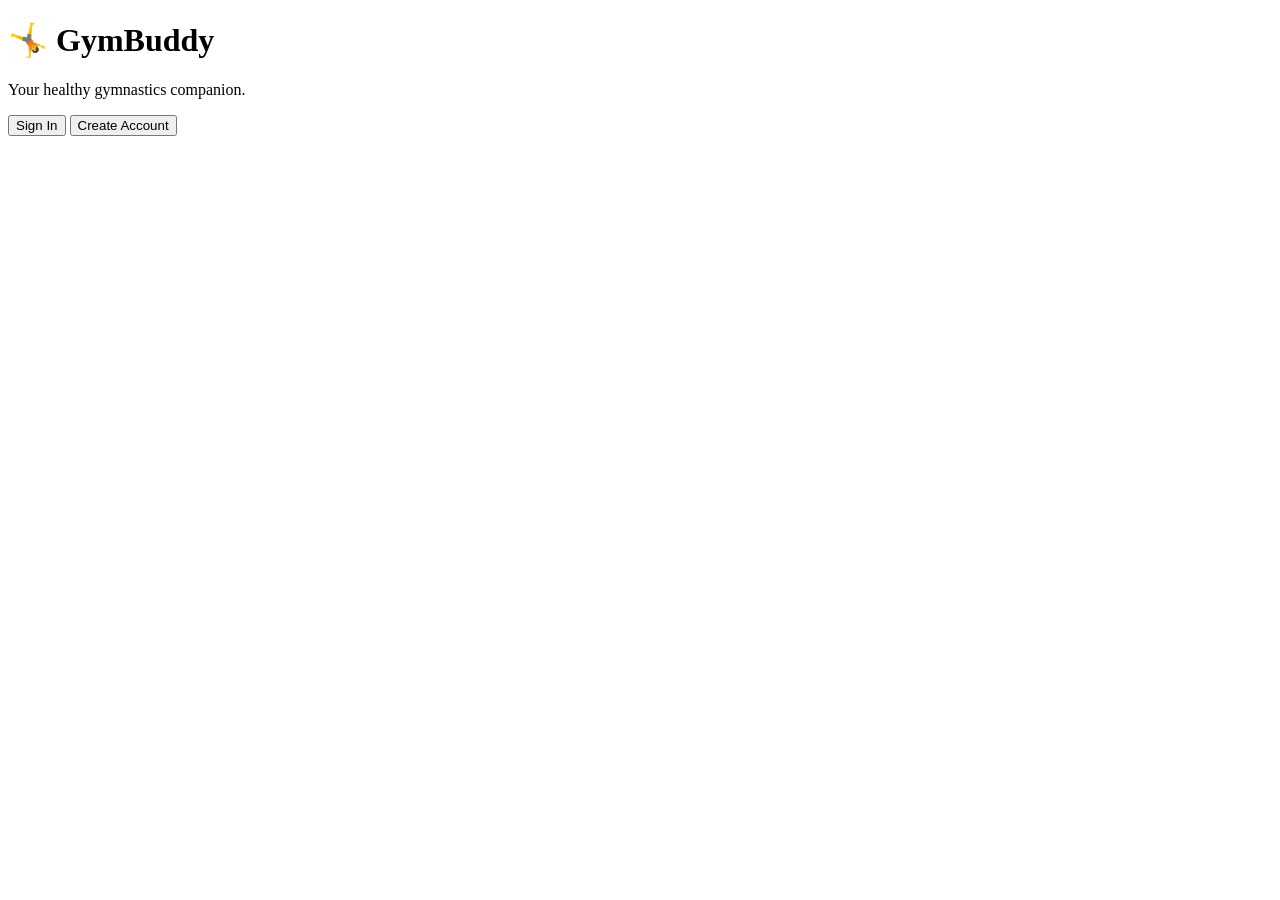
==== index.html @ 78ee676d "Add initial HTML structure for GymBuddy" ====
<!DOCTYPE html>
<html lang="en">
<head>
    <meta charset="UTF-8">
    <meta name="viewport" content="width=device-width, initial-scale=1.0">
    <title>GymBuddy</title>
    <link rel="stylesheet" href="style.css">
</head>
<body>

    <h1>🤸 GymBuddy</h1>

    <p>Your healthy gymnastics companion.</p>

    <button>Sign In</button>
    <button>Create Account</button>

</body>
</html>
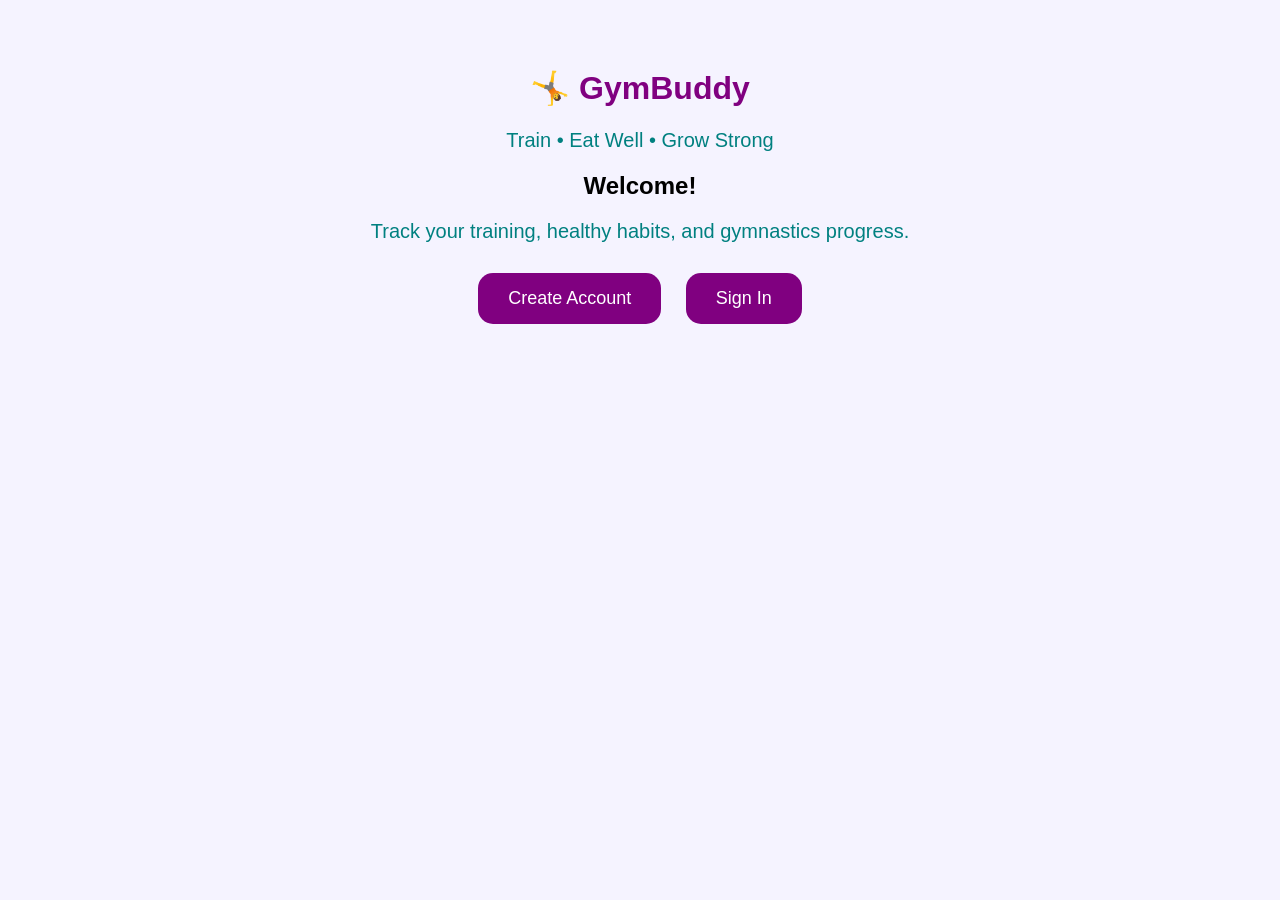
==== commit 26f9afbf: "Enhance index.html with header and main content Added header and main sections with welcome message " ====
--- a/index.html
+++ b/index.html
@@ -1,19 +1,27 @@
 <!DOCTYPE html>
 <html lang="en">
 <head>
-    <meta charset="UTF-8">
-    <meta name="viewport" content="width=device-width, initial-scale=1.0">
-    <title>GymBuddy</title>
-    <link rel="stylesheet" href="style.css">
+  <meta charset="UTF-8">
+  <meta name="viewport" content="width=device-width, initial-scale=1.0">
+  <title>GymBuddy</title>
+  <link rel="stylesheet" href="style.css">
 </head>
 <body>
 
+  <header>
     <h1>🤸 GymBuddy</h1>
+    <p>Train • Eat Well • Grow Strong</p>
+  </header>
 
-    <p>Your healthy gymnastics companion.</p>
+  <main>
+    <div class="card">
+      <h2>Welcome!</h2>
+      <p>Track your training, healthy habits, and gymnastics progress.</p>
 
-    <button>Sign In</button>
-    <button>Create Account</button>
+      <button>Create Account</button>
+      <button>Sign In</button>
+    </div>
+  </main>
 
 </body>
 </html>
--- a/style.css
+++ b/style.css
@@ -0,0 +1,30 @@
+body {
+    background: #f5f3ff;
+    font-family: Arial, sans-serif;
+    text-align: center;
+    padding: 40px;
+}
+
+h1 {
+    color: purple;
+}
+
+p {
+    color: teal;
+    font-size: 20px;
+}
+
+button {
+    background: purple;
+    color: white;
+    border: none;
+    padding: 15px 30px;
+    margin: 10px;
+    border-radius: 15px;
+    font-size: 18px;
+    cursor: pointer;
+}
+
+button:hover {
+    background: teal;
+}
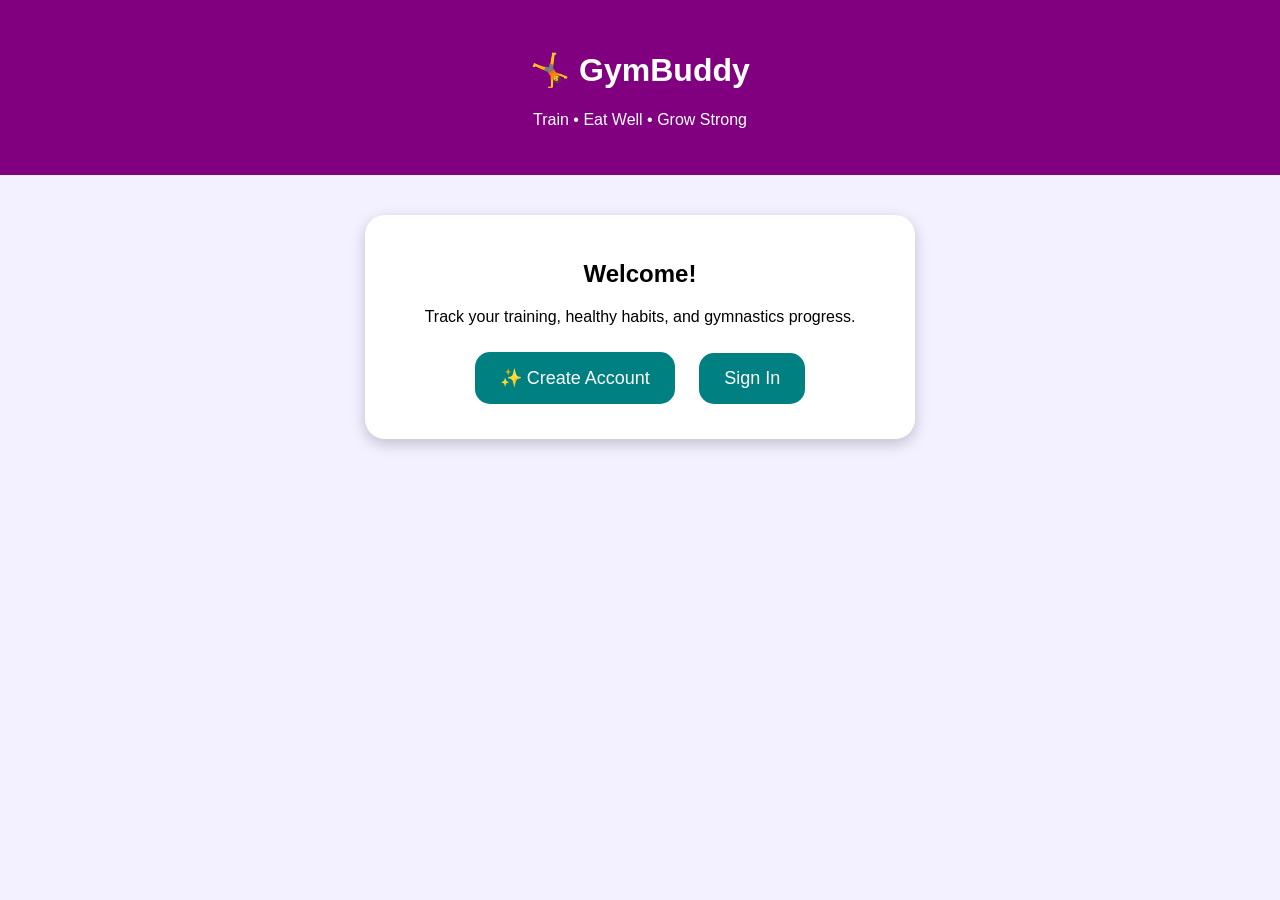
==== commit 5aad86bc: "Update 'Create Account' button with onclick event" ====
--- a/index.html
+++ b/index.html
@@ -18,7 +18,9 @@
       <h2>Welcome!</h2>
       <p>Track your training, healthy habits, and gymnastics progress.</p>
 
-      <button>Create Account</button>
+      <button onclick="location.href='choose-account.html'">
+✨ Create Account
+</button>
       <button>Sign In</button>
     </div>
   </main>
--- a/style.css
+++ b/style.css
@@ -1,30 +1,49 @@
 body {
-    background: #f5f3ff;
+    margin: 0;
     font-family: Arial, sans-serif;
+    background: #f3f0ff;
     text-align: center;
-    padding: 40px;
 }
 
-h1 {
-    color: purple;
+header {
+    background: purple;
+    color: white;
+    padding: 30px;
 }
 
-p {
-    color: teal;
-    font-size: 20px;
+.card {
+    background: white;
+    width: 85%;
+    max-width: 500px;
+    margin: 40px auto;
+    padding: 25px;
+    border-radius: 20px;
+    box-shadow: 0 5px 15px rgba(0,0,0,0.2);
 }
 
 button {
-    background: purple;
+    background: teal;
     color: white;
     border: none;
-    padding: 15px 30px;
+    padding: 15px 25px;
     margin: 10px;
     border-radius: 15px;
     font-size: 18px;
-    cursor: pointer;
 }
 
 button:hover {
-    background: teal;
+    background: purple;
 }
+.account-card{
+background:white;
+padding:20px;
+border-radius:20px;
+margin:20px auto;
+border:3px solid #d9d3ff;
+transition:0.3s;
+}
+
+.account-card:hover{
+transform:scale(1.03);
+border-color:teal;
+}
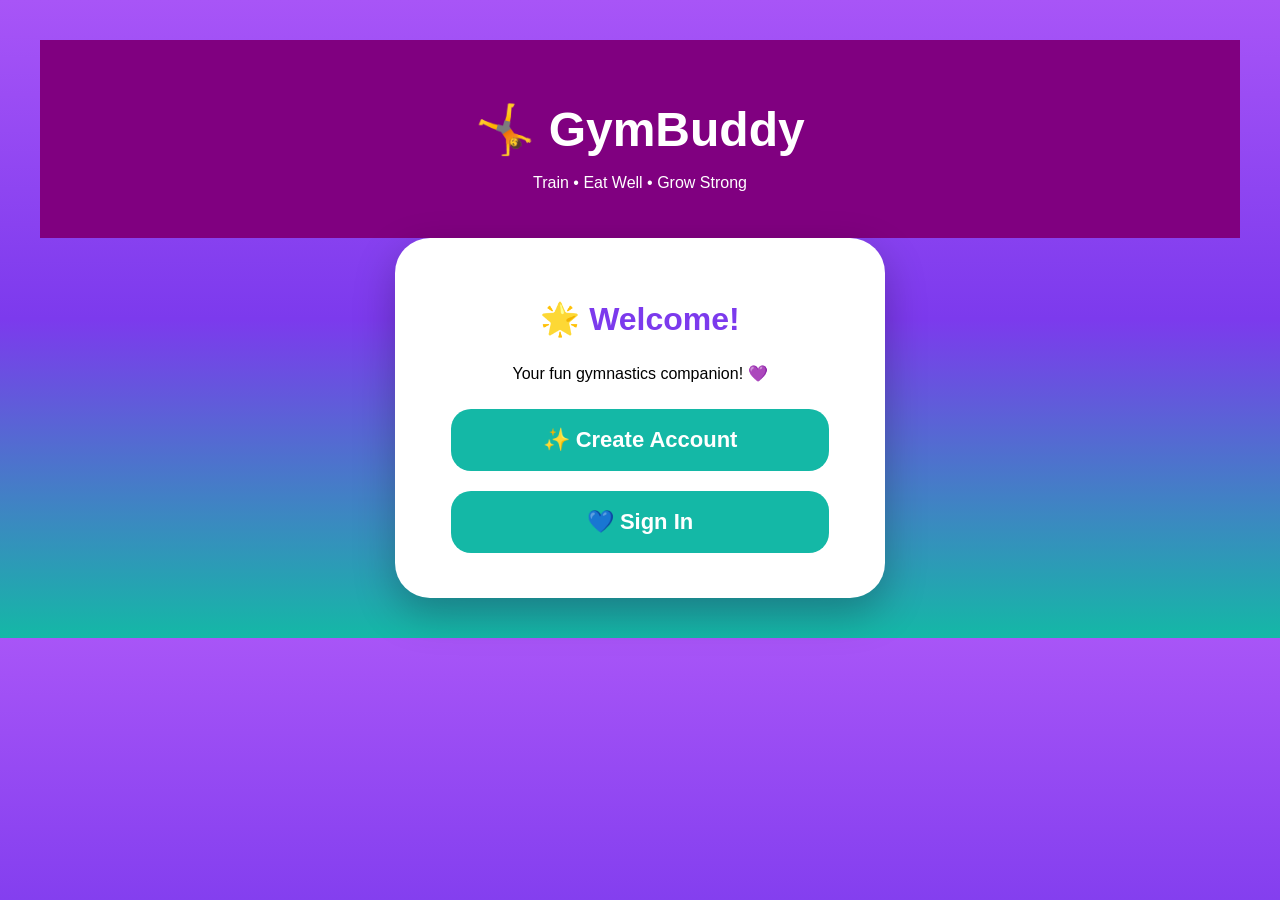
==== commit 04156b67: "Refactor index.html for better structure and content Updated HTML structure and improved welcome mes" ====
--- a/index.html
+++ b/index.html
@@ -1,29 +1,38 @@
 <!DOCTYPE html>
 <html lang="en">
 <head>
-  <meta charset="UTF-8">
-  <meta name="viewport" content="width=device-width, initial-scale=1.0">
-  <title>GymBuddy</title>
-  <link rel="stylesheet" href="style.css">
+    <meta charset="UTF-8">
+    <meta name="viewport" content="width=device-width, initial-scale=1.0">
+    <title>GymBuddy</title>
+    <link rel="stylesheet" href="style.css">
 </head>
+
 <body>
 
-  <header>
+<header>
     <h1>🤸 GymBuddy</h1>
     <p>Train • Eat Well • Grow Strong</p>
-  </header>
+</header>
 
-  <main>
-    <div class="card">
-      <h2>Welcome!</h2>
-      <p>Track your training, healthy habits, and gymnastics progress.</p>
+<main>
 
-      <button onclick="location.href='choose-account.html'">
-✨ Create Account
-</button>
-      <button>Sign In</button>
-    </div>
-  </main>
+<div class="card">
+
+    <h2>🌟 Welcome!</h2>
+
+    <p>Your fun gymnastics companion! 💜</p>
+
+    <button onclick="location.href='choose-account.html'">
+        ✨ Create Account
+    </button>
+
+    <button onclick="location.href='choose-signin.html'">
+        💙 Sign In
+    </button>
+
+</div>
+
+</main>
 
 </body>
 </html>
--- a/style.css
+++ b/style.css
@@ -47,3 +47,108 @@
 transform:scale(1.03);
 border-color:teal;
 }
+body{
+    background:linear-gradient(180deg,#a855f7,#7c3aed,#14b8a6);
+    font-family:Arial,sans-serif;
+    text-align:center;
+    margin:0;
+    padding:40px;
+}
+
+.card{
+    background:white;
+    border-radius:35px;
+    padding:35px;
+    max-width:420px;
+    margin:auto;
+    box-shadow:0 15px 40px rgba(0,0,0,.25);
+}
+
+h1{
+    font-size:48px;
+    margin-bottom:5px;
+}
+
+h2{
+    color:#7c3aed;
+}
+
+input{
+    width:90%;
+    padding:18px;
+    border-radius:20px;
+    border:none;
+    background:#f2f2f2;
+    margin:10px 0;
+    font-size:18px;
+}
+
+button{
+    width:90%;
+    padding:18px;
+    border:none;
+    border-radius:20px;
+    background:#14b8a6;
+    color:white;
+    font-size:22px;
+    font-weight:bold;
+    cursor:pointer;
+    transition:.3s;
+}
+
+button:hover{
+    transform:scale(1.05);
+    background:#0f766e;
+}
+
+.signin-link{
+    color:#2196F3;
+    text-decoration:none;
+    font-size:22px;
+    font-weight:bold;
+}
+
+.signin-link:hover{
+    text-decoration:underline;
+}
+
+.small-text{
+    color:gray;
+    margin-top:25px;
+}
+h2{
+    color:#7c3aed;
+    font-size:32px;
+}
+
+.small-text{
+    color:#777;
+    font-size:18px;
+    margin-top:20px;
+}
+
+.signin-link{
+    color:#2196F3;
+    text-decoration:none;
+    font-size:22px;
+    font-weight:bold;
+}
+
+.signin-link:hover{
+    text-decoration:underline;
+    color:#1565C0;
+}
+select{
+    width:90%;
+    padding:18px;
+    border:none;
+    border-radius:20px;
+    background:#f2f2f2;
+    font-size:18px;
+    margin:10px 0;
+}
+
+strong{
+    color:#7c3aed;
+    font-size:20px;
+}
